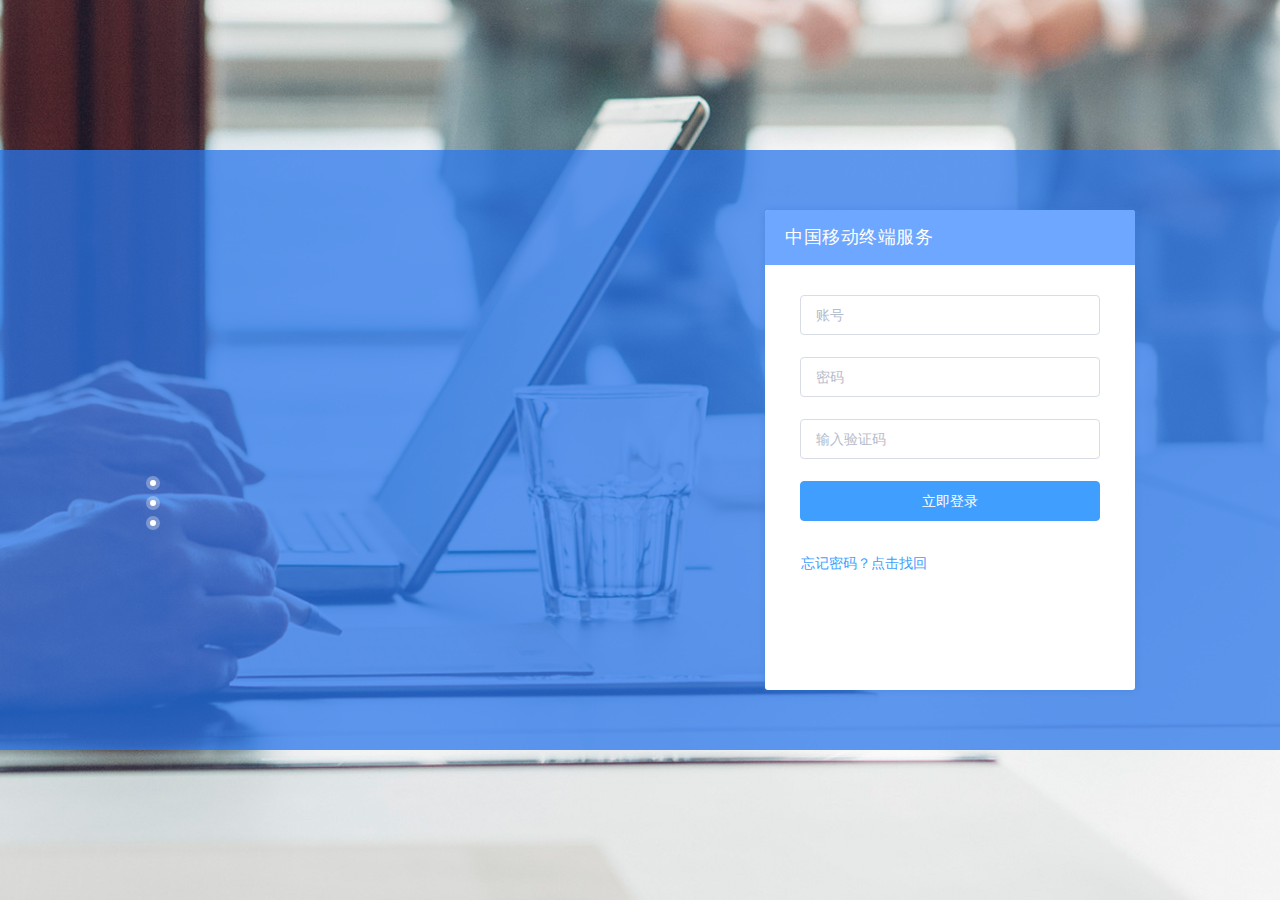
==== src/main/webapp/index.html @ 2d430310 "Update Token" ====
<!DOCTYPE html><html><head><meta charset=utf-8><meta name=viewport content="width=device-width,initial-scale=1"><title>IBM_Terminal</title><link href=./static/css/app.ff210600cccccc0d84c1ccf4a4fd3811.css rel=stylesheet></head><body><div id=app></div><script type=text/javascript src=./static/js/manifest.8f7dd22aa0579cf6f64f.js></script><script type=text/javascript src=./static/js/vendor.9a7eb2b910e627ec00d5.js></script><script type=text/javascript src=./static/js/app.c8dcd28b0286b04a77b4.js></script></body></html>
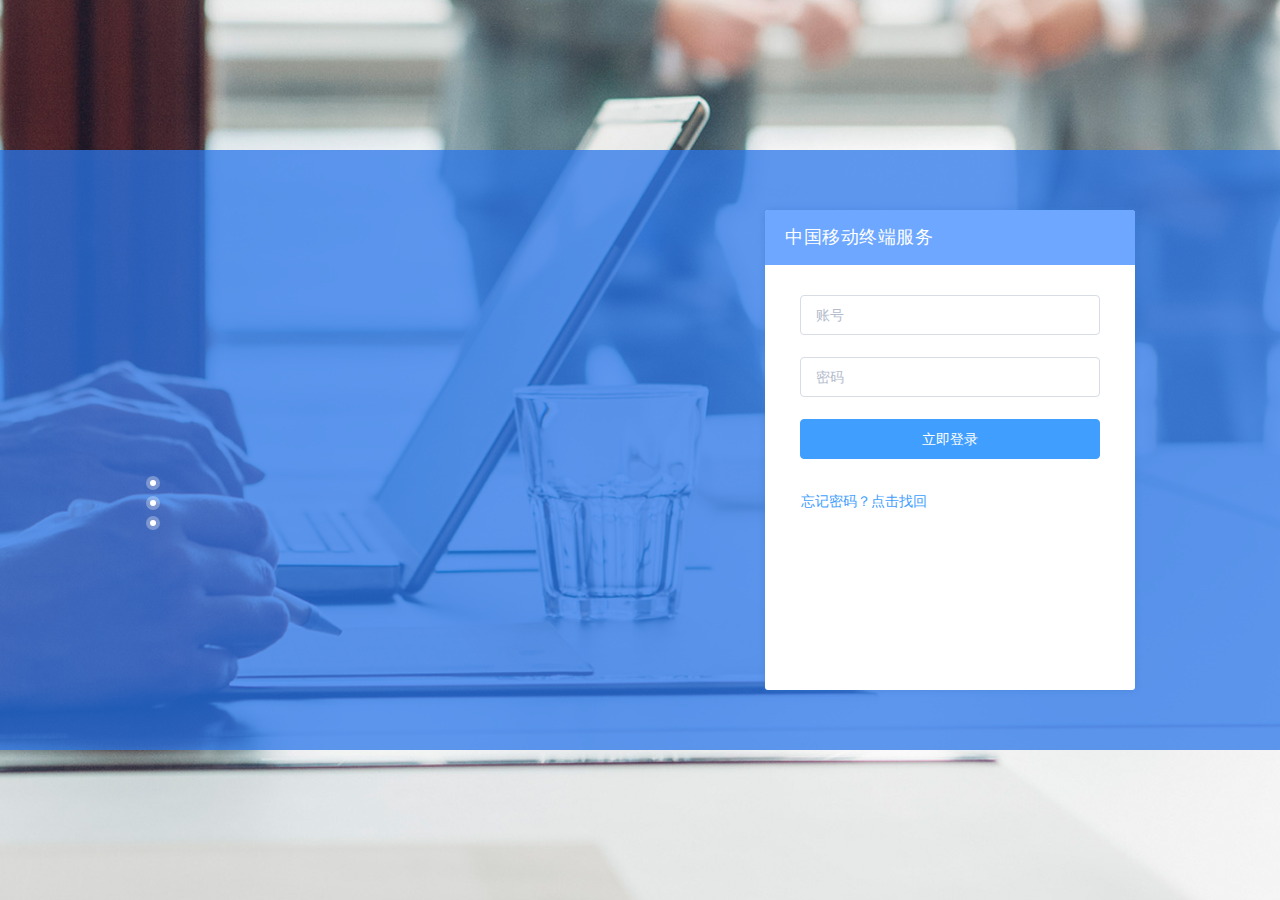
==== commit f190533a: "update pre" ====
--- a/src/main/webapp/index.html
+++ b/src/main/webapp/index.html
@@ -1 +1 @@
-<!DOCTYPE html><html><head><meta charset=utf-8><meta name=viewport content="width=device-width,initial-scale=1"><title>IBM_Terminal</title><link href=./static/css/app.ff210600cccccc0d84c1ccf4a4fd3811.css rel=stylesheet></head><body><div id=app></div><script type=text/javascript src=./static/js/manifest.8f7dd22aa0579cf6f64f.js></script><script type=text/javascript src=./static/js/vendor.9a7eb2b910e627ec00d5.js></script><script type=text/javascript src=./static/js/app.c8dcd28b0286b04a77b4.js></script></body></html>+<!DOCTYPE html><html><head><meta charset=utf-8><meta name=viewport content="width=device-width,initial-scale=1"><title>IBM_Terminal</title><link href=./static/css/app.eb74c3eab90e5b127e31c9fbba6262fa.css rel=stylesheet></head><body><div id=app></div><script type=text/javascript src=./static/js/manifest.1cd21de09487d897beaf.js></script><script type=text/javascript src=./static/js/vendor.2cd2290e208de6260747.js></script><script type=text/javascript src=./static/js/app.2326013bcc17be6c20de.js></script></body></html>